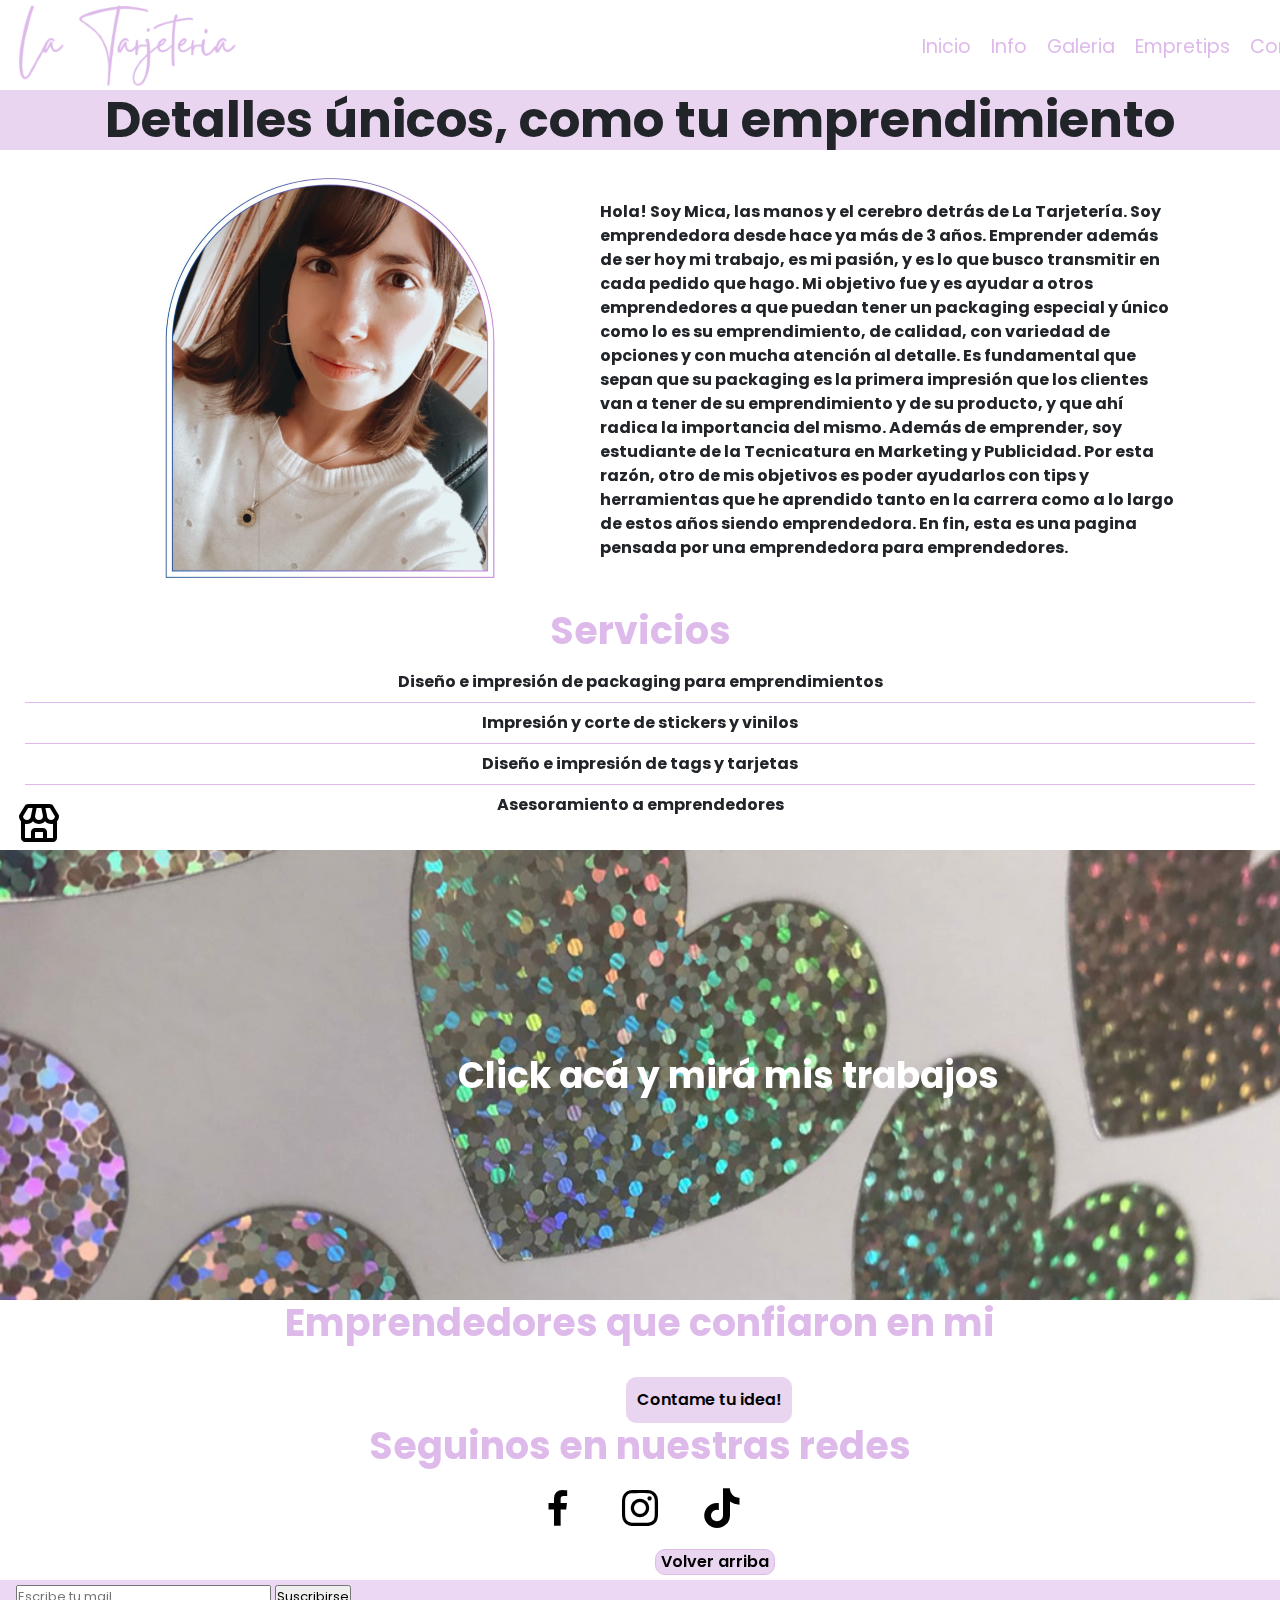
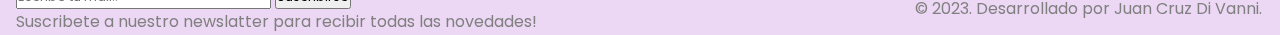
==== index.html @ 8b1ea91a "Aplicando bootstrap" ====
<!DOCTYPE html>
<html lang="es">
    <head>
        <meta charset="UTF-8">
        <meta name="viewport" content="width=device-width, initial-scale=1.0">
        <!-- Box icons -->
        <link href='https://unpkg.com/boxicons@2.1.4/css/boxicons.min.css' rel='stylesheet'>
        <!-- Bootstrap -->
        <link rel="stylesheet" href="./css/bootstrap.css">
        <!-- CSS -->
        <link rel="stylesheet" href="./css/style.css">
        <title>La Tarjeteria</title>
    </head>
    <body>
        <!-- Header -->
        <header>
            <nav class="navegacion">
            <div class="logo-container">
                <a href="./index.html#top"><img src="./img/logo.png" alt="Logo"></a>
            </div>
            <!-- Menu mobile -->
            <input type="checkbox" id="check-menu">
                <ul class="navegacion-nav">
                    <li class="nav-item">
                        <a href="./index.html">Inicio</a>
                    </li>
                    <li class="nav-item">
                        <a href="./info.html">Info</a>
                    </li>
                    <li class="nav-item">
                        <a href="./galeria.html">Galeria</a>
                    </li>
                    <li class="nav-item">
                        <a href="./empretips.html">Empretips</a>
                    </li>
                    <li class="nav-item">
                        <a href="./contacto.html">Contacto</a>
                    </li>
                </ul>
                <label for="check-menu">
                    <i class="bx bx-menu"></i>
                </label>
                </nav>
        </header>
        <!-- Fin Header -->

        <!-- Titulo principal, Slogan -->
        <h1 class="tituloprincipal">Detalles únicos, como tu emprendimiento</h1>
        <!-- Fin titulo principal, Slogan -->
    
        <!-- Presentacion -->
        <div class="presentacion">
                <img src="./img/presentacion.png" alt="Imagen de mi" title="Imagen de mi">
                <p>Hola! Soy Mica, las manos y el cerebro detrás de La Tarjetería. Soy emprendedora desde hace ya más de 3 años. Emprender además de ser hoy mi trabajo, es mi pasión, y es lo que busco transmitir en cada pedido que hago. Mi objetivo fue y es ayudar a otros emprendedores a que puedan tener un packaging especial y único como lo es su emprendimiento, de calidad, con variedad de opciones y con mucha atención al detalle. Es fundamental que sepan que su packaging es la primera impresión que los clientes van a tener de su emprendimiento y de su producto, y que ahí radica la importancia del mismo. Además de emprender, soy estudiante de la Tecnicatura en Marketing y Publicidad. Por esta razón, otro de mis objetivos es poder ayudarlos con tips y herramientas que he aprendido tanto en la carrera como a lo largo de estos años siendo emprendedora. En fin, esta es una pagina pensada por una emprendedora para emprendedores.
                </p>
        </div>
        <!-- Fin presentacion -->

        <!-- Servicios -->
        <section class="servicios">
            <h2>Servicios</h2>
            <ul class="list-group list-group-flush">
                <li class="list-group-item">Diseño e impresión de packaging para emprendimientos</li>
                <li class="list-group-item">Impresión y corte de stickers y vinilos</li>
                <li class="list-group-item">Diseño e impresión de tags y tarjetas</li>
                <li class="list-group-item">Asesoramiento a emprendedores</li>
              </ul>
        </section>
        <!-- Fin servicios -->

        <!-- Banner mis trabajos -->
        <section class="banner-container">
            <img class="banner" src="./img/banner.png" alt="Banner de corazones" title="Banner de corazones">
            <div>
            <a class="banner-text" href="./galeria.html">Click acá y mirá mis trabajos</a>
            </div>
            <div class="capa">
                <a href="./galeria.html"></a>
            </div>
        </section>
        <!-- Fin Banner mis trabajos --> 

        <!-- Emprendedores que confiaron en mi -->
        <section>
                <h2>Emprendedores que confiaron en mi</h2>
            <img src="" alt="">
            <img src="" alt="">
            <img src="" alt="">
            <img src="" alt="">
        </section>
        <!-- Fin Emprendedores que confiaron en mi -->

        <!-- Boton contame tu idea, link a contacto -->
        <div class="contame">
            <a href="./contacto.html#contacto">Contame tu idea!</a>
        </div>
        <!-- Fin Boton contame tu idea, link a contacto -->

        <!-- Seguinos en nuestras redes -->
        <div class="redes">
            <h2>Seguinos en nuestras redes</h2>
            <a href="https://www.facebook.com/latarjeteria.camp/" target="_blank"><i class='bx bxl-facebook'></i></a>
            <a href="https://www.instagram.com/latarjeteria.camp/?hl=es-la" target="_blank"><i class='bx bxl-instagram'></i></a>
            <a href="https://www.tiktok.com/@latarjeteria.camp" target="_blank"><i class='bx bxl-tiktok'></i></a>
        </div>
        <!-- Fin Seguinos en nuestras redes -->

        <!-- Boton tienda -->
        <div class="tienda">
            <a href="https://latarjeteria.empretienda.com.ar/" target="_blank"><i class='bx bx-store'></i></a>
        </div>
        <!-- Fin Boton tienda -->

       <div class="arriba">
       <a href="#top">Volver arriba</a>
       </div>

        
        <footer class="footer-container">
            <div class="suscribirse">
                <form action="" method="post">
                    <input type="email" id="suscribite" name="suscribete" placeholder="Escribe tu mail..">
                    <input type="submit" value="Suscribirse">
                    <label for="suscribete">Suscribete a nuestro newslatter para recibir todas las novedades!</label>
                </form>
            </div>
            <p class="desarrollado">
            © 2023. Desarrollado por Juan Cruz Di Vanni.
            </p>
        </footer>
    
      <!-- Bootstrap js -->  
      <script src="./js/bootstrap.js"></script>
        
    </body>
</html>
---- css/style.css ----
@import url('https://fonts.googleapis.com/css2?family=Poppins:wght@300;400&display=swap');

/* Reset */
*{
    margin: 0; 
    padding: 0;
    box-sizing: border-box;
    text-decoration: none;    
}

/* Root */
:root {
    font-size: 1rem;
}
/* Fin Root */

body{
    font-family: 'Poppins', sans-serif;    
}

h1{
    background-color: #ead5f1;
    text-align: center;
    font-size: 3.125rem;
    font-weight: bold;
    width: 100%;
    }

/* Pseudoelementos */

::selection{
    background-color:#ead5f1;
}

/* Fin Pseudoelementos */

/* Pie de pagina */

.footer-container{
    background-color: #debaeb90;
    color: grey;
    display: flex;
    width: 100%;
    height: 55px;
    align-items: center;   
    font-size: 1rem;
    justify-content: space-between;   
}

.footer-container .suscribirse{
    width: 55%;
    display: flex;
    margin-left: 16px;
    position: relative;
    top: 2px; 
}

.footer-container .suscribirse input{
    font-size: small;
    position: relative;
    bottom: 1px;
}

.footer-container .desarrollado{
    font-size: 1rem;
    width: 30%;
    display: flex;
    justify-content:space-around;
    position: relative;
    top: 10px;
}

.footer-container input:focus{
    background-color: whitesmoke;
}

/* Fin Pie de pagina */

a{
    text-decoration: none;
}

h2{
    color: #debaeb;
    font-size: 2.375rem;
    font-weight: bold;
    text-align: center;
}
/* Barra de navegacion */
nav.navegacion{
    width: 100%;
    height: 90px;
    position: sticky;
    top: 0;
    z-index: 10;
    background-color: white;
    display: flex;
    align-items: center;
    justify-content: space-between;
    padding: 0 1rem;
}

.logo-container{
    height: 90px;
    width: 12%;
    display: flex;
    align-items: center;
    justify-content: start;
}
.navegacion-nav{
    display: flex;
    width: 30%;
    list-style: none;
    align-items: center;
    justify-content:space-around;
}

.navegacion-nav .nav-item{
    padding: 10px;
}

.nav-item{
    position: relative;
    font-size: 1.2rem;
    top: 10px;
    right: 10px;    
}

.nav-item:hover{
    border-bottom: 1px solid #debaeb;
}

.nav-item a{
    color: #debaeb;
}

/* Menu mobile */

#check-menu, .navegacion label{
    display: none;    
} 

.navegacion label i{
    font-size: 1.8rem;
    color: #debaeb;
}


/* Fin Barra de navegacion */

/* Presentacion */

.presentacion{
    height: 400px;
    width: 80%;
    display: flex;
    align-items:center;
    gap: 50px;
    
}

.presentacion img{
    position: relative;
    top: 20px;
    left: 130px; 
}

.presentacion p{
    position: relative;
    top: 30px;
    left: 150px;
    font-size: 1rem;
    font-weight: bold;
}

/* Fin presentacion */

/* Banner mis trabajos */
.banner-container{
    position: relative;
    width: 100%;
    height: 50vh;
    top: 0;
}

.banner-container .banner{
    width: 100%;
    height: 100%;   
    position: absolute;
    object-fit: cover; 
}

.banner-container .capa a{
    height: 100%;
    width: 100%;
    background-color: rgba(0, 0, 0, 0.095);
    position: absolute;
    top: 0;
    mix-blend-mode: overlay;
}

.banner-container .banner-text{
    color: white;
    font-size: 2.25rem;
    font-weight: bold;
    position: absolute;
    top: 42%;
    left: 35%;
    border-radius: 5px;
    padding: 10px;    
}

.banner-container:hover{
    opacity: .90;
}

/* Fin Banner mis trabajos */

/* Boton arriba */

.arriba{
    border: solid 1px #debaeb;
    width:fit-content;
    border-radius: 10px;
    margin-bottom: 5px;
    padding-left: 5px;
    padding-right: 5px; 
    position: relative;
    left: 895px;
    background-color: #ead5f1;
}

.arriba a{
    font-weight: 600;
    color:black;
}

.arriba a:hover{
    color: white;  
}

.arriba:hover{
    background-color:#debaeb;
}

/* Fin Boton arriba */

/* Seguinos en nuestras redes */

.redes{
    text-align: center;
    
}

.redes a{
    color: black;
    font-size: 3rem;
    padding: 0 15px;
    text-align: center;
}

/* Fin seguinos en nuestras redes */

.contame{
    border: #ead5f1 1px solid;
    display: inline-block;
    position: relative;
    left: 877px;
    padding: 10px;
    background-color: #ead5f1;
    border-radius: 10px;       
}

.contame a{
    font-weight: 600;
    color: black;
}

.contame a:hover{
    color: white;  
}

.contame:hover{
    background-color:#debaeb;
}


/* Boton tienda */

.tienda{
    position: fixed;
    bottom: 35px;
    left: 15px;
   
}

.tienda a{
    color: black;
    font-size: 3rem;
}

/* Fin Boton tienda */

/* Servicios */

.servicios{
    text-align: center;
    margin: 25px;
    margin-top: 50px;
}

.servicios li{
    border-color: #debaeb;
    font-weight: bold;
}

/* Fin servicios */

.contactame{
    width: 60%;
    margin: 30px 0px 30px 0px;
    position: relative;
    left: 20%;

}

/* Formulario contacto y mapa */

.contacto{
    background-color: rgba(234, 213, 241, 0.509);
    width: 1200px;
    height: 600px;
    padding: 1.5em;
    margin: 15px auto 15px auto;
}

.contacto form input,
.contacto form textarea {
    width: 100%;
    padding: 0.7em;
    background-color: white;
    margin: 5px 0 5px 0;
}
    
.contacto form .boton {
    width: 20%;
    background-color: rgba(222, 186, 235, 0.388);
    text-transform: uppercase;
    font-weight: 800;
}

.contacto form .boton:hover,
.contacto form .boton:focus {
    background-color: rgba(222, 186, 235, 0.665);
    color: white;   
}

.contacto form input:focus,
.contacto form textarea:focus{
    background-color: whitesmoke;
}

.contacto form label {
    font-weight: 600;
}

.contacto form textarea{
    resize: none;
}

.botones {
    position: relative;
    left: 30%;
    top: 30px;
}

.mapa iframe{
    position: relative;
    left: 500px;
    margin-top: 50px;
    margin-bottom: 40px;
    top: 30px;

}

/* Fin Formulario contacto y mapa */

/* Página Empretips */

.tips-container {
    width: 100%;
    display: grid;
    row-gap: 10px;
    margin-top: 10px;
    justify-content: center;
    grid-template-rows: repeat(3,400px);
    grid-template-columns: 1000px 900px;
    grid-template-areas:
    "tip1 imgtip1"
    "tip2 imgtip2"
    "tip3 imgtip3";
}

.tip1, .tip2, .tip3, .imgtip1, .imgtip2, .imgtip3 {
    border: 1px solid;
} 

.tip1{
    grid-area: tip1;
    text-align: center;
    font-size: 1rem;
    display: flex;
    flex-direction: column;
    justify-content: center;
    gap: 30px;
    margin: 10px;
    font-weight: bold;

}

.tip2{
    grid-area: tip2;
    text-align: center;
    font-size: 1rem;
}

.tip3{
    grid-area: tip3;
    text-align: center;
    font-size: 1rem;
}

.imgtip1{
    grid-area: imgtip1;
    display: flex;
    align-items: center;
    justify-content: center;
    position: relative;
    top: 10px;

}

.imgtip2{
    grid-area: imgtip2;
}

.imgtip3{
    grid-area: imgtip3;
}

/* Fin Página Empretips */

/* Página info */

.info-container {
    width: 100%;
    display: grid;
    grid-template-rows: 300px 400px 300px 400px 300px 400px;
    justify-content: center;
    row-gap: 5px;
    font-size: 1rem;
}

.info1, .info2, .info3, .imginfo1, .imginfo2, .imginfo3 {
    border: 1px solid;
}

.info1, .info2, .info3 {
    text-align: center;
    margin: 10px 15px 10px 15px;
}


/* Fin Página info */

/* Página Galeria */

.galeria-container {
    width: 100%;
    display: grid;
    grid-template-rows: repeat(4,500px);
    row-gap: 10px;
    margin-top: 10px;
    
}

.galeria1, .galeria2, .galeria3, .galeria4 {
    border: 1px solid;
}

.galeria1 img{
    margin-left: 5px;
    position: relative;
    left: 15px;
    top: 15px;
}

/* Fin Página Galeria */

@media (max-width:1500px){
    .arriba{
        left: 655px;
    }

    .contame{
        left: 626px;

    }

    .tips-container{
        grid-template-rows: repeat(3,400px);
        grid-template-columns: 750px 650px;
    
    }

    .mapa{
        position: relative;
        left: -230px;
    }

  

}




@media (max-width:768px){
    .navegacion label{
        display: block;
    }

    .navegacion-nav{
        display: none;
    }

    .navegacion #check-menu:checked ~ .navegacion-nav{
        background-color: rgba(255, 255, 255, 0.95);
        width: 30%;
        height: 30vh;
        position: absolute;
        right: 0;
        top: 60px;
        display: flex;
        flex-direction: column;
        justify-content:center;
        align-items: end;
    }

    .arriba{
        left:330px;
    }

    .contame{
        left: 308px;
    }

    .tips-container{
        grid-template-rows: repeat(6,400px);
        grid-template-columns: 750px;
        grid-template-areas:
        "tip1"
        "imgtip1"
        "tip2" 
        "imgtip2"
        "tip3" 
        "imgtip3";
    }

    .footer-container .suscribirse{
        display: none;
    }

    .footer-container .desarrollado{
        width: 100%;
        display: flex;
        align-items: center;
    }   
}

@media (max-width:570px){
    .arriba{
        left: 140px;
    }

    .contame{
        left: 115px;
    }
    .tips-container{
        grid-template-rows: repeat(6,400px);
        grid-template-columns: 380px;
        grid-template-areas:
        "tip1"
        "imgtip1"
        "tip2" 
        "imgtip2"
        "tip3" 
        "imgtip3";
    }
    
    .footer-container .suscribirse{
        display: none;
    }

    .footer-container .desarrollado{
        width: 100%;
        display: flex;
        align-items: center;
    }   

}
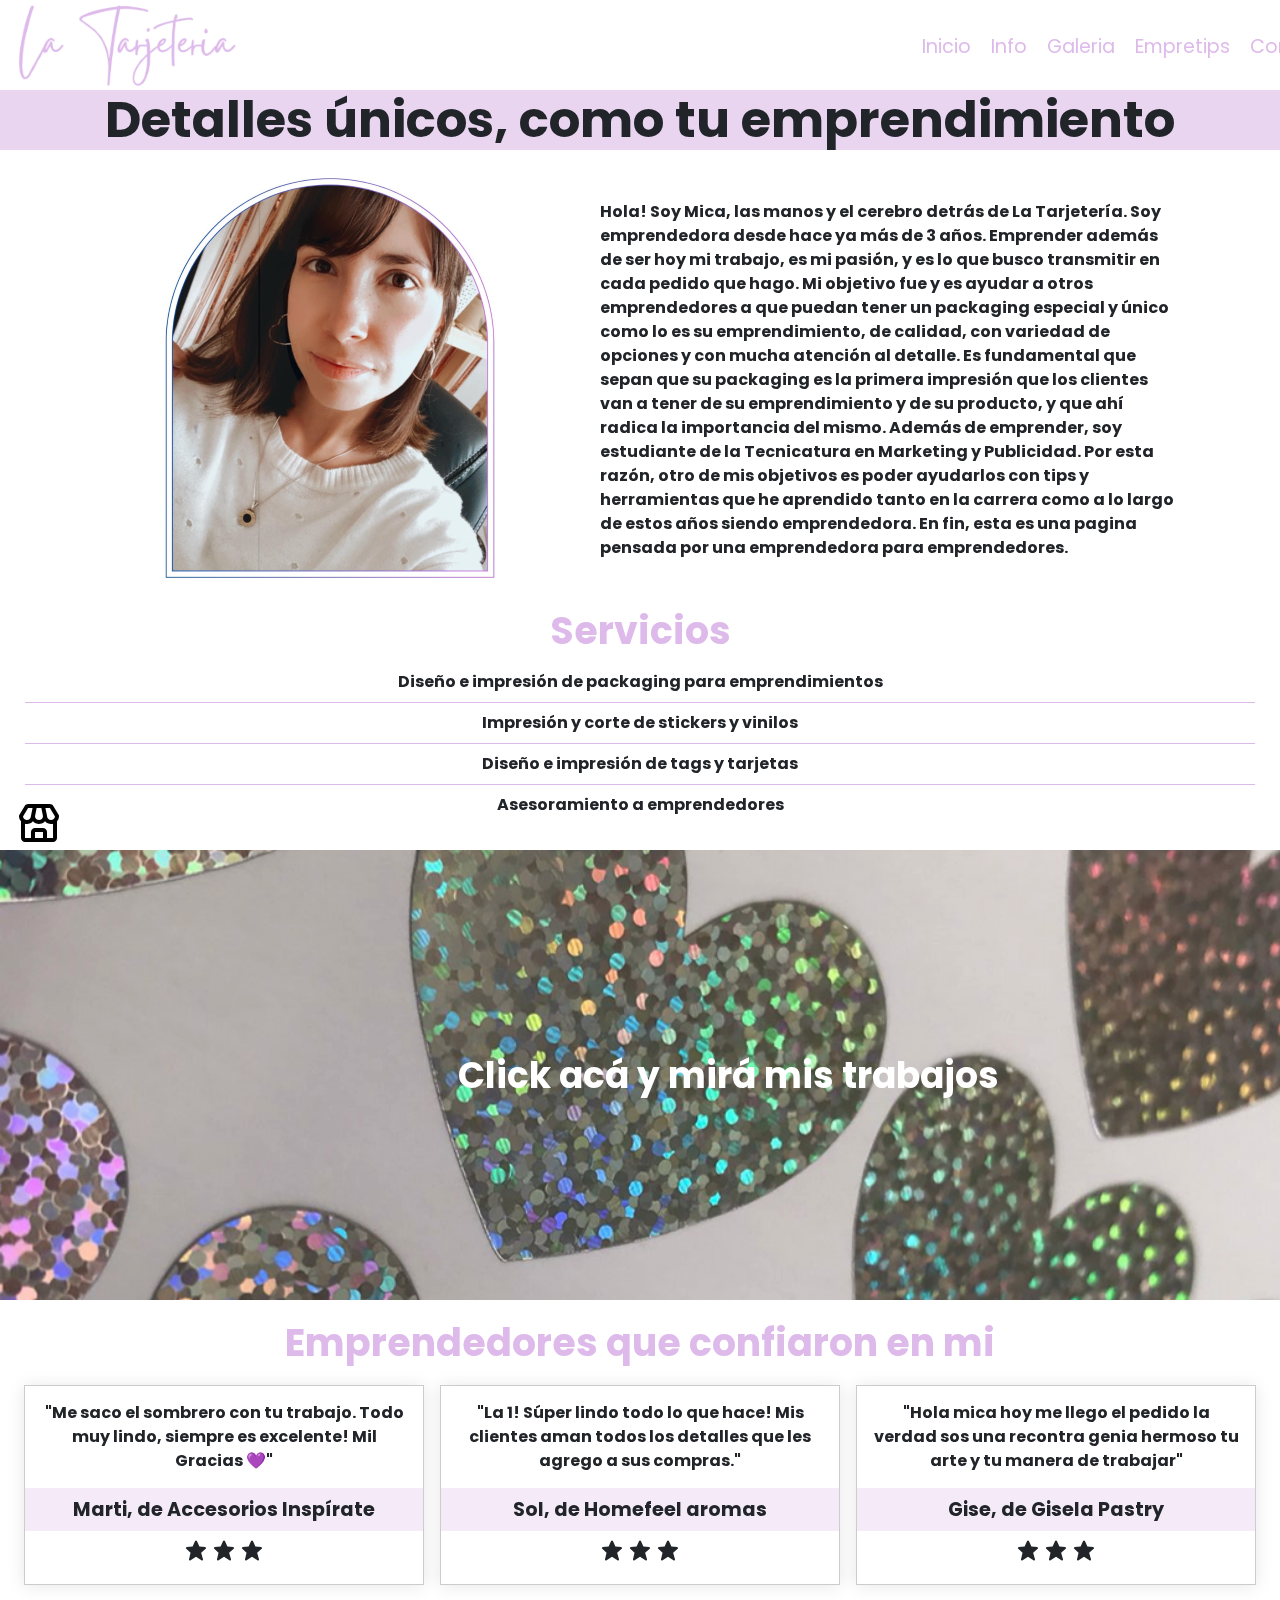
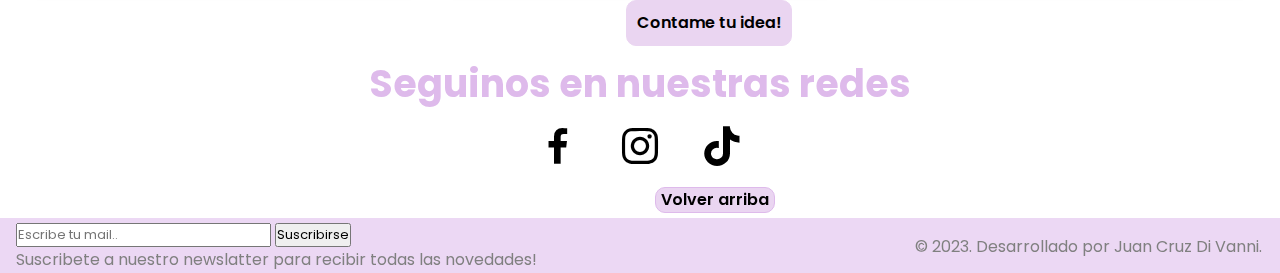
==== commit 0ba12668: "Sección comentarios terminada" ====
--- a/index.html
+++ b/index.html
@@ -13,7 +13,7 @@
     </head>
     <body>
         <!-- Header -->
-        <header>
+        <header class="header">
             <nav class="navegacion">
             <div class="logo-container">
                 <a href="./index.html#top"><img src="./img/logo.png" alt="Logo"></a>
@@ -80,20 +80,59 @@
         </section>
         <!-- Fin Banner mis trabajos --> 
 
-        <!-- Emprendedores que confiaron en mi -->
-        <section>
-                <h2>Emprendedores que confiaron en mi</h2>
-            <img src="" alt="">
-            <img src="" alt="">
-            <img src="" alt="">
-            <img src="" alt="">
+        <!-- Emprendedores que confiaron en mi --> 
+        <section class="opiniones">
+            <h2>Emprendedores que confiaron en mi</h2>
+            <div class="contenedor-opiniones">
+                <div class="caja-opinion">
+                    <div class="comentario">
+                        "Me saco el sombrero con tu trabajo. Todo muy lindo, siempre es excelente! Mil Gracias 💜"
+                    </div>
+                    <div class="usuario">
+                        <h3>Marti, de Accesorios Inspírate</h3>
+                    </div>
+                    <div class="puntuacion">
+                        <i class='bx bxs-star'></i>
+                        <i class='bx bxs-star'></i>
+                        <i class='bx bxs-star'></i>
+                    </div>
+                </div>
+                <div class="caja-opinion">
+                    <div class="comentario">
+                        "La 1! Súper lindo todo lo que hace! Mis clientes aman todos los detalles que les agrego a sus compras."
+                    </div>
+                    <div class="usuario">
+                        <h3>Sol, de Homefeel aromas</h3>
+                    </div>
+                    <div class="puntuacion">
+                        <i class='bx bxs-star'></i>
+                        <i class='bx bxs-star'></i>
+                        <i class='bx bxs-star'></i>
+                    </div>
+                </div>
+                <div class="caja-opinion">
+                    <div class="comentario">
+                        "Hola mica hoy me llego el  pedido la verdad sos una recontra genia hermoso tu arte y tu manera de trabajar"
+                    </div>
+                    <div class="usuario">
+                        <h3>Gise, de Gisela Pastry</h3>
+                    </div>
+                    <div class="puntuacion">
+                        <i class='bx bxs-star'></i>
+                        <i class='bx bxs-star'></i>
+                        <i class='bx bxs-star'></i>
+                    </div>
+                </div>
+            </div>
+
+
         </section>
         <!-- Fin Emprendedores que confiaron en mi -->
 
         <!-- Boton contame tu idea, link a contacto -->
-        <div class="contame">
-            <a href="./contacto.html#contacto">Contame tu idea!</a>
-        </div>
+        <button class="contame">
+                <a href="./contacto.html#contacto">Contame tu idea!</a>
+        </button>
         <!-- Fin Boton contame tu idea, link a contacto -->
 
         <!-- Seguinos en nuestras redes -->
--- a/css/style.css
+++ b/css/style.css
@@ -87,6 +87,13 @@
     text-align: center;
 }
 /* Barra de navegacion */
+
+.header{
+    position: sticky;
+    z-index: 10;
+    top: 0;
+}
+
 nav.navegacion{
     width: 100%;
     height: 90px;
@@ -134,6 +141,7 @@
     color: #debaeb;
 }
 
+
 /* Menu mobile */
 
 #check-menu, .navegacion label{
@@ -261,6 +269,7 @@
 
 /* Fin seguinos en nuestras redes */
 
+
 .contame{
     border: #ead5f1 1px solid;
     display: inline-block;
@@ -268,7 +277,10 @@
     left: 877px;
     padding: 10px;
     background-color: #ead5f1;
-    border-radius: 10px;       
+    border-radius: 10px;
+    margin-top: 15px;
+    margin-bottom: 15px;
+    display: block;
 }
 
 .contame a{
@@ -316,6 +328,51 @@
 
 /* Fin servicios */
 
+/* Sección comentarios de Emprendedores */
+
+.opiniones h2{
+    margin: 20px;
+}
+
+.opiniones .contenedor-opiniones{
+    display: flex;
+    align-items: center;
+    justify-content: center;
+    flex-wrap: wrap;
+    gap: 16px;
+}
+
+.caja-opinion{
+    border: 1px solid rgba(0, 0, 0, 0.2);
+    width: 400px;
+    height: 200px;
+    text-align: center;
+    position: relative;
+    box-shadow: 0 .8px 16px rgba(0, 0, 0, 0.1);
+}
+
+.caja-opinion .comentario{
+    font-size: 1.0rem;
+    font-weight: bold;
+    padding: 10px;
+    margin: 5px;
+}
+
+.caja-opinion .usuario h3{
+    font-size: 1.2rem;
+    font-weight: bold;
+    padding: 10px;
+    background-color: #ead5f180;
+}
+
+.caja-opinion .puntuacion i{
+    font-size: 1.5rem;
+}
+
+
+/* Fin Sección comentarios de Emprendedores */
+
+
 .contactame{
     width: 60%;
     margin: 30px 0px 30px 0px;
@@ -325,6 +382,12 @@
 }
 
 /* Formulario contacto y mapa */
+
+.contactame{
+    font-size: 1.2rem;
+    font-weight: bold;
+    text-align: center;
+}
 
 .contacto{
     background-color: rgba(234, 213, 241, 0.509);
@@ -376,7 +439,7 @@
 
 .mapa iframe{
     position: relative;
-    left: 500px;
+    left: 355px;
     margin-top: 50px;
     margin-bottom: 40px;
     top: 30px;
@@ -401,9 +464,6 @@
     "tip3 imgtip3";
 }
 
-.tip1, .tip2, .tip3, .imgtip1, .imgtip2, .imgtip3 {
-    border: 1px solid;
-} 
 
 .tip1{
     grid-area: tip1;
@@ -422,13 +482,25 @@
     grid-area: tip2;
     text-align: center;
     font-size: 1rem;
+    display: flex;
+    flex-direction: column;
+    justify-content: center;
+    gap: 30px;
+    margin: 10px;
+    font-weight: bold;
 }
 
 .tip3{
     grid-area: tip3;
     text-align: center;
     font-size: 1rem;
-}
+    display: flex;
+    flex-direction: column;
+    justify-content: center;
+    gap: 30px;
+    margin: 10px;
+    font-weight: bold;
+} 
 
 .imgtip1{
     grid-area: imgtip1;
@@ -442,10 +514,30 @@
 
 .imgtip2{
     grid-area: imgtip2;
+    display: flex;
+    align-items: center;
+    justify-content: center;
+    position: relative;
+    top: 5px;
+    
+}
+
+.imgtip2 p{
+    position: absolute;
+    font-size: 2.5rem;
+    font-weight: bold;
+    text-align: center;
+    width: 50%;
+    
 }
 
 .imgtip3{
     grid-area: imgtip3;
+    display: flex;
+    align-items: center;
+    justify-content: center;
+    position: relative;
+    top: 1px;
 }
 
 /* Fin Página Empretips */
@@ -459,17 +551,57 @@
     justify-content: center;
     row-gap: 5px;
     font-size: 1rem;
-}
-
-.info1, .info2, .info3, .imginfo1, .imginfo2, .imginfo3 {
-    border: 1px solid;
-}
-
-.info1, .info2, .info3 {
+    grid-template-areas: 
+    "info1"
+    "imginfo1"
+    "info2"
+    "imginfo2"
+    "info3"
+    "imginfo3";
+}
+
+
+.info1, .info2, .info3{
     text-align: center;
     margin: 10px 15px 10px 15px;
-}
-
+    font-weight: bold;
+    font-size: 1.5rem;
+    display: flex;
+    flex-direction: column;
+    justify-content: center;
+    gap: 25px;
+}
+
+.imginfo1, .imginfo2, .imginfo3{
+    display: flex;
+    justify-content: center;
+    gap: 120px;
+}
+
+.info1{
+    grid-area: info1;
+}
+
+.info2{
+    grid-area: info2;
+}
+
+.info3{
+    grid-area: info3;
+}
+
+.imginfo1{
+    grid-area: imginfo1;
+}
+
+.imginfo2{
+    grid-area: imginfo2;
+}
+
+.imginfo3{
+    grid-area: imginfo3;
+    margin-bottom: 15px;
+}
 
 /* Fin Página info */
 
@@ -481,12 +613,9 @@
     grid-template-rows: repeat(4,500px);
     row-gap: 10px;
     margin-top: 10px;
-    
-}
-
-.galeria1, .galeria2, .galeria3, .galeria4 {
-    border: 1px solid;
-}
+    flex-wrap: wrap;  
+}
+
 
 .galeria1 img{
     margin-left: 5px;
@@ -495,7 +624,30 @@
     top: 15px;
 }
 
+.galeria2 img{
+    margin-left: 5px;
+    position: relative;
+    left: 350px;
+    top: 15px;
+}
+
+.galeria3 img{
+    margin-left: 5px;
+    position: relative;
+    left: 15px;
+    top: 15px;
+}
+
+.galeria4 img{
+    margin-left: 5px;
+    position: relative;
+    left: 280px;
+    top: 15px;
+}
+
 /* Fin Página Galeria */
+
+/* Media queries Notebook */
 
 @media (max-width:1500px){
     .arriba{
@@ -504,7 +656,7 @@
 
     .contame{
         left: 626px;
-
+ 
     }
 
     .tips-container{
@@ -518,12 +670,24 @@
         left: -230px;
     }
 
+
+    .galeria1, .galeria2, .galeria3, .galeria4{
+        overflow-x: scroll;
+        display: flex;
+        align-items: center;        
+        margin-left: 10px;
+    }
+
+    .galeria2 img,
+    .galeria4 img {
+        left: 50px;
+    }
+
   
-
-}
-
-
-
+}
+
+
+/* Media queries Tablet */
 
 @media (max-width:768px){
     .navegacion label{
@@ -567,6 +731,22 @@
         "imgtip3";
     }
 
+    .imgtip1, .imgtip2, .imgtip3{
+        margin-bottom: 50px;
+    }
+    
+
+    .imgtip2 img{
+        position: relative;
+        top: -25px;
+    }
+
+
+    .tip3{
+        position: relative;
+        top: -15px;
+    }
+
     .footer-container .suscribirse{
         display: none;
     }
@@ -575,19 +755,57 @@
         width: 100%;
         display: flex;
         align-items: center;
-    }   
-}
+    }
+    
+    .info1, .info2, .info3{
+        font-size: 1rem;
+    }
+    
+    .banner-container{
+        display: none;
+    }
+
+    .presentacion{
+        display: flex;
+        flex-direction: column;
+        height: auto;
+        text-align: center;
+        position: relative;
+        right: 55px;
+
+    }
+
+    .presentacion p{
+        font-size: 0.8rem;
+    }
+
+    .galeria1, .galeria2, .galeria3, .galeria4{
+        display: grid;
+        grid-template-columns: repeat(3,250px);
+    }
+
+    .contacto{
+        width: 100%;
+    }
+
+    .mapa iframe{
+        width: 100%;
+        position: relative;
+        left: 230px;
+    }
+
+
+}
+
+/* Media queries Smartphones */
 
 @media (max-width:570px){
-    .arriba{
-        left: 140px;
-    }
 
     .contame{
-        left: 115px;
+        left: 170px;
     }
     .tips-container{
-        grid-template-rows: repeat(6,400px);
+        grid-template-rows: repeat(6,485px);
         grid-template-columns: 380px;
         grid-template-areas:
         "tip1"
@@ -597,6 +815,62 @@
         "tip3" 
         "imgtip3";
     }
+
+    .tip1, .tip2, .tip3{
+        font-size: 0.9rem;
+        margin: 20px 0 20px 0;
+    }
+
+    .tip1{
+        position: relative;
+        top: 35px;
+    }
+
+    .tip3{
+        position: relative;
+        top: -180px;
+    }
+
+    .imgtip1, .imgtip2, .imgtip3{
+        width: 100%;
+        padding: 30px 0 40px 0;
+    }
+
+    .imgtip1{
+        margin-top: 90px;
+        position: relative;
+        top: 15px;
+    }
+
+    .imgtip2{
+        margin-bottom:350px;
+        width: 550px;
+        position: relative;
+        right: 70px;
+    }
+
+    .imgtip2 img{
+        position: relative;
+        top: 10px;
+        height: 310px;
+        width: 100%;
+        padding-top: 50px;
+    }
+
+
+    .imgtip2 p{
+        font-size:2rem;
+        top: 5px;
+    }
+
+    
+
+    .imgtip3 img{
+        position: relative;
+        left: 16px;
+        top: -50px;
+    }
+
     
     .footer-container .suscribirse{
         display: none;
@@ -606,6 +880,89 @@
         width: 100%;
         display: flex;
         align-items: center;
-    }   
-
-}
+    }
+    
+    .info-container{
+        display: grid;
+        grid-template-columns: 400px; 
+        grid-template-rows: 300px 340px 300px 340px 300px 340px;
+    }
+
+    .imginfo1, .imginfo2, .imginfo3{
+        gap: 1px;
+
+    }
+
+    .info1, .info2, .info3{
+        font-size: 0.9rem;
+    }
+
+    .banner-container{
+        display: none;
+    }
+
+    .presentacion{
+        position: relative;
+        right: 125px;
+        display: flex;
+        justify-items: center;
+        width: 90%;  
+    }
+
+    .presentacion img{
+        width: 100%;
+        position: relative;
+        left: 145px;
+    }
+
+    h1{
+        font-size: 2.7rem;
+    }
+
+    .galeria1, .galeria2, .galeria3, .galeria4{
+        display: inline-flex;
+        flex-direction: column;
+        width: 100%;              
+    }
+
+    .galeria1 img,
+    .galeria2 img,
+    .galeria3 img,
+    .galeria4 img{
+        position: relative;
+        left: -10px;
+        margin: 1px;
+    }
+
+    .galeria1 h2,
+    .galeria2 h2,
+    .galeria3 h2,
+    .galeria4 h2{
+        text-align: center;
+        position: relative;
+        left: -15px;
+    }
+
+    .contactame{
+        font-size: 1rem;
+    }
+
+    .botones{
+        font-size: 0.65rem;
+
+    }
+
+    .arriba{
+        left: 195px;
+    }
+}
+
+@media (max-width:400px){
+    .arriba{
+        left: 140px;
+    }
+
+    .contame{
+        left: 115px;
+    }
+}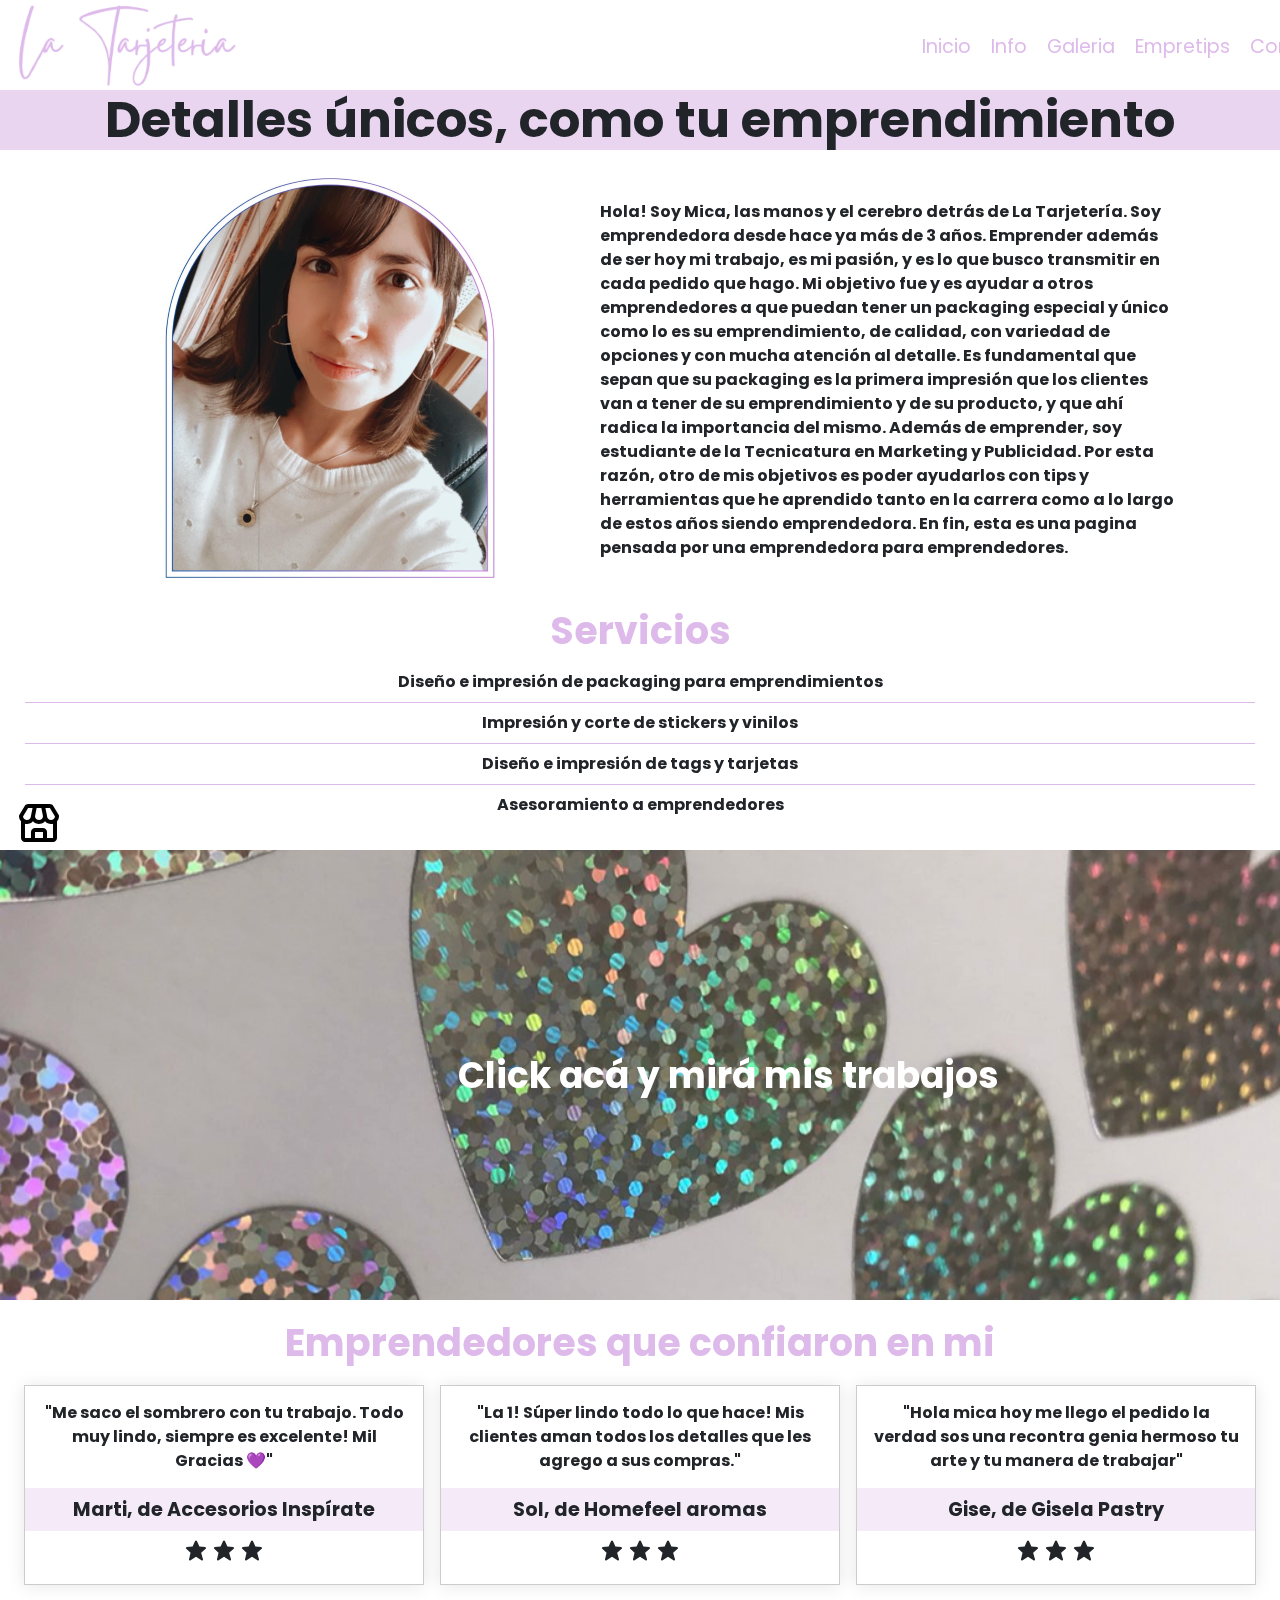
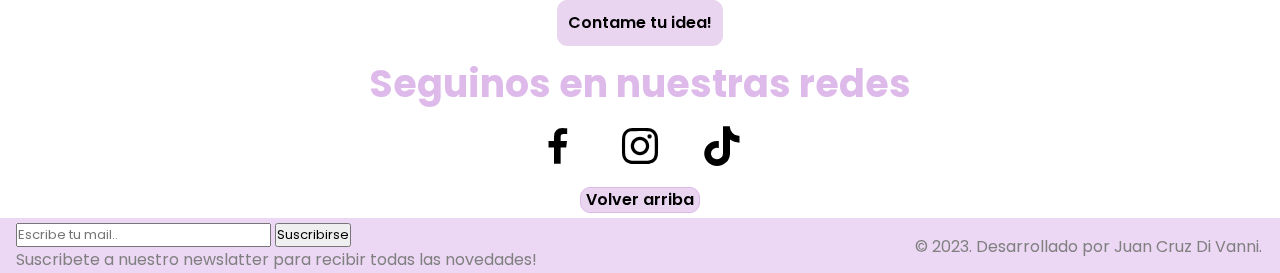
==== commit b318ae18: "Solucionado centrado de botones" ====
--- a/index.html
+++ b/index.html
@@ -130,9 +130,11 @@
         <!-- Fin Emprendedores que confiaron en mi -->
 
         <!-- Boton contame tu idea, link a contacto -->
+        <div class="text-center">
         <button class="contame">
                 <a href="./contacto.html#contacto">Contame tu idea!</a>
         </button>
+        </div>
         <!-- Fin Boton contame tu idea, link a contacto -->
 
         <!-- Seguinos en nuestras redes -->
@@ -149,11 +151,12 @@
             <a href="https://latarjeteria.empretienda.com.ar/" target="_blank"><i class='bx bx-store'></i></a>
         </div>
         <!-- Fin Boton tienda -->
-
-       <div class="arriba">
-       <a href="#top">Volver arriba</a>
-       </div>
-
+        
+        <div class="text-center">
+            <button class="arriba">
+            <a href="#top">Volver arriba</a>
+            </button>
+        </div>
         
         <footer class="footer-container">
             <div class="suscribirse">
--- a/css/style.css
+++ b/css/style.css
@@ -233,8 +233,6 @@
     margin-bottom: 5px;
     padding-left: 5px;
     padding-right: 5px; 
-    position: relative;
-    left: 895px;
     background-color: #ead5f1;
 }
 
@@ -273,14 +271,11 @@
 .contame{
     border: #ead5f1 1px solid;
     display: inline-block;
-    position: relative;
-    left: 877px;
     padding: 10px;
     background-color: #ead5f1;
     border-radius: 10px;
     margin-top: 15px;
     margin-bottom: 15px;
-    display: block;
 }
 
 .contame a{
@@ -650,14 +645,6 @@
 /* Media queries Notebook */
 
 @media (max-width:1500px){
-    .arriba{
-        left: 655px;
-    }
-
-    .contame{
-        left: 626px;
- 
-    }
 
     .tips-container{
         grid-template-rows: repeat(3,400px);
@@ -711,14 +698,6 @@
         align-items: end;
     }
 
-    .arriba{
-        left:330px;
-    }
-
-    .contame{
-        left: 308px;
-    }
-
     .tips-container{
         grid-template-rows: repeat(6,400px);
         grid-template-columns: 750px;
@@ -801,9 +780,7 @@
 
 @media (max-width:570px){
 
-    .contame{
-        left: 170px;
-    }
+
     .tips-container{
         grid-template-rows: repeat(6,485px);
         grid-template-columns: 380px;
@@ -952,17 +929,4 @@
 
     }
 
-    .arriba{
-        left: 195px;
-    }
-}
-
-@media (max-width:400px){
-    .arriba{
-        left: 140px;
-    }
-
-    .contame{
-        left: 115px;
-    }
-}+}
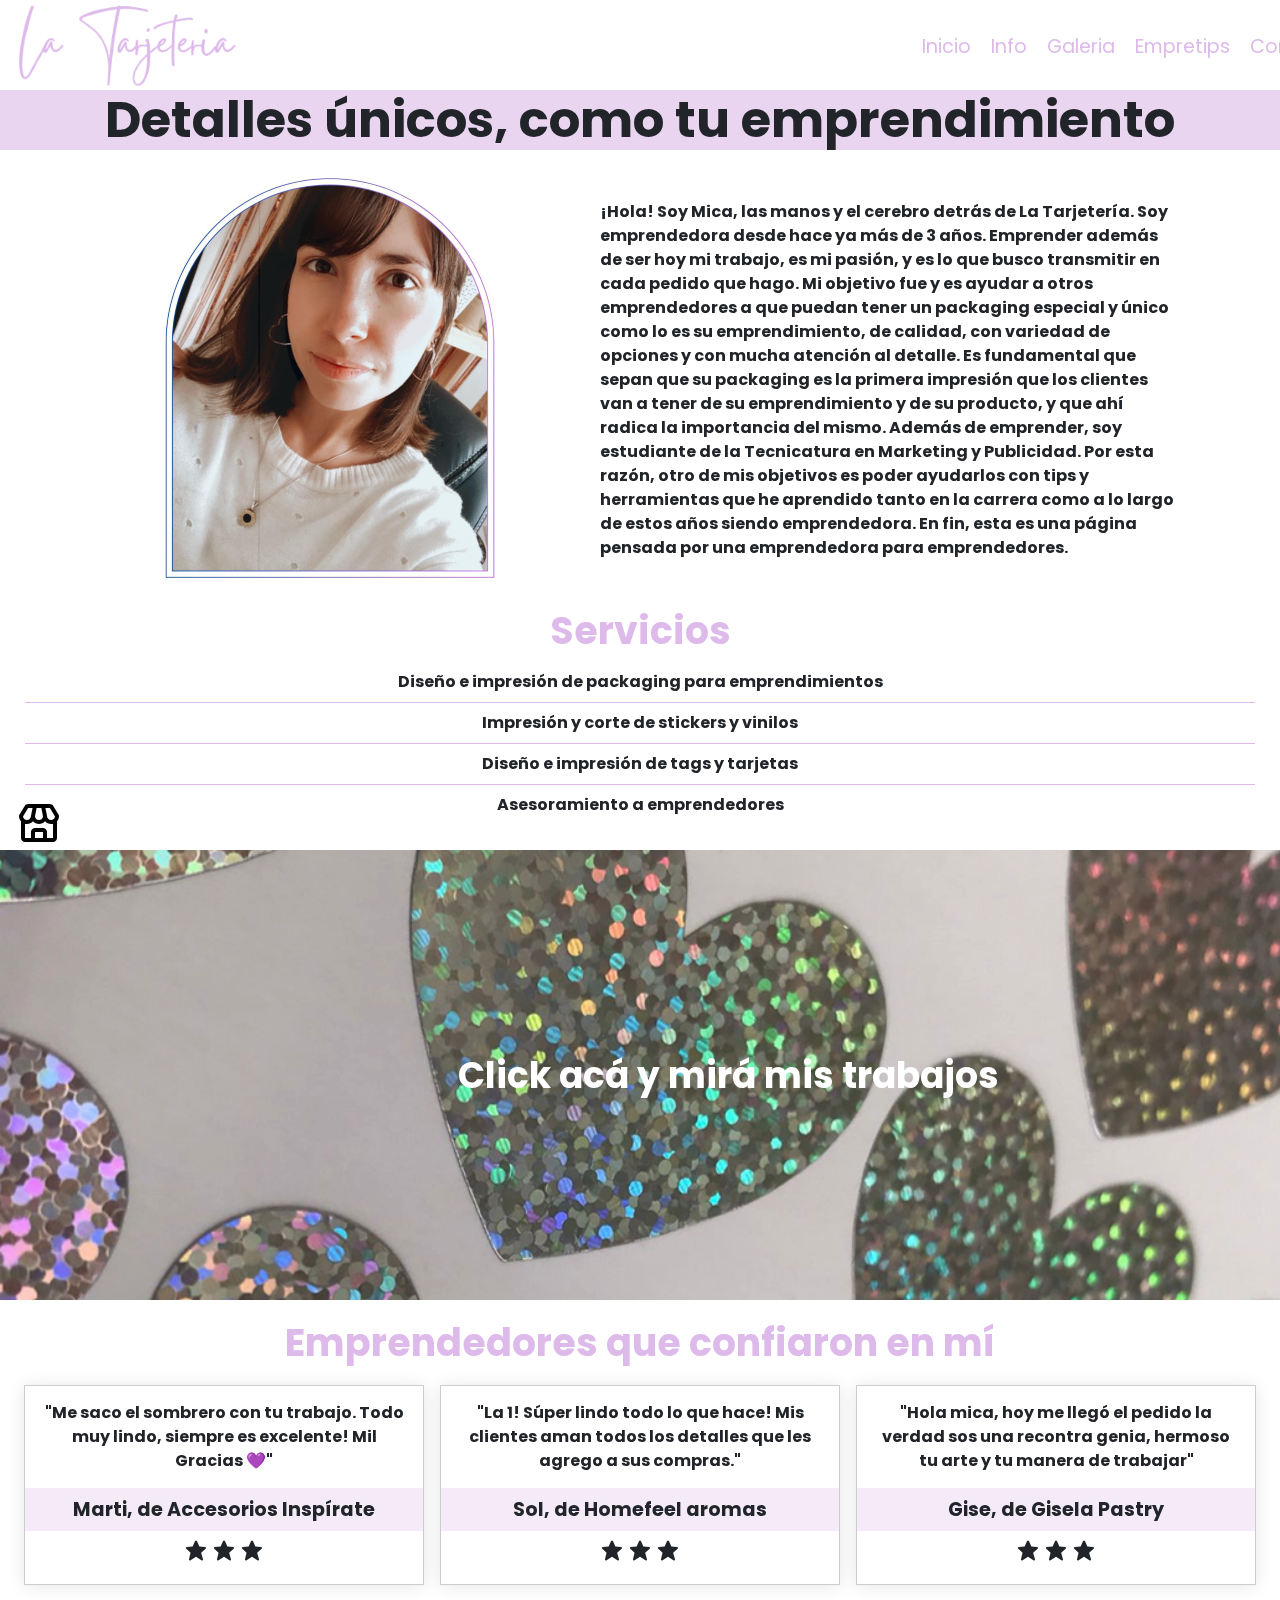
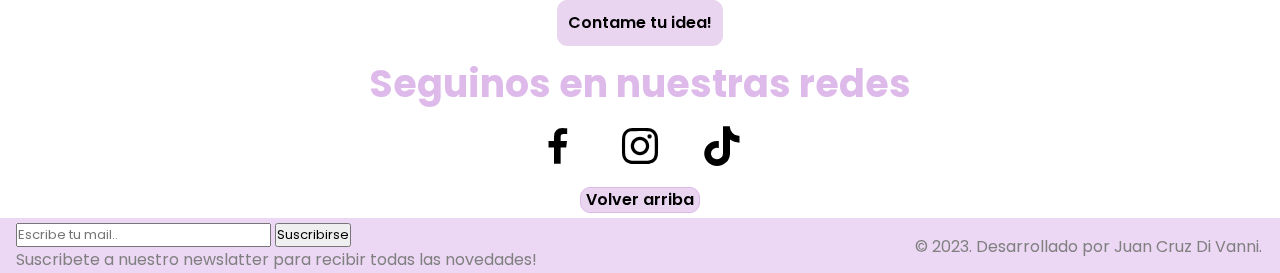
==== commit bc32748f: "Aplicando Seo" ====
--- a/index.html
+++ b/index.html
@@ -3,13 +3,21 @@
     <head>
         <meta charset="UTF-8">
         <meta name="viewport" content="width=device-width, initial-scale=1.0">
+        <meta name="keywords" content="packaging, servicios, detalles, tarjeteria, impresión, stickers, tarjetas, vinilos, tags, tips, información, emprendimiento, diseño, asesoramiento, personalizado">
+        <meta name="description" content="Te ayudo a tener un packaging personalizado, único y especial, como tu emprendimiento.">
+        <link rel="shortcut icon" href="./img/logo2.svg" type="image/xml-svg">
         <!-- Box icons -->
         <link href='https://unpkg.com/boxicons@2.1.4/css/boxicons.min.css' rel='stylesheet'>
+        <!-- Animate Css -->
+        <link
+        rel="stylesheet"
+        href="https://cdnjs.cloudflare.com/ajax/libs/animate.css/4.1.1/animate.min.css"
+        />
         <!-- Bootstrap -->
         <link rel="stylesheet" href="./css/bootstrap.css">
         <!-- CSS -->
         <link rel="stylesheet" href="./css/style.css">
-        <title>La Tarjeteria</title>
+        <title>Inicio - La Tarjeteria</title>
     </head>
     <body>
         <!-- Header -->
@@ -49,9 +57,9 @@
         <!-- Fin titulo principal, Slogan -->
     
         <!-- Presentacion -->
-        <div class="presentacion">
+        <div class="presentacion animate__animated animate__zoomIn animate__slow">
                 <img src="./img/presentacion.png" alt="Imagen de mi" title="Imagen de mi">
-                <p>Hola! Soy Mica, las manos y el cerebro detrás de La Tarjetería. Soy emprendedora desde hace ya más de 3 años. Emprender además de ser hoy mi trabajo, es mi pasión, y es lo que busco transmitir en cada pedido que hago. Mi objetivo fue y es ayudar a otros emprendedores a que puedan tener un packaging especial y único como lo es su emprendimiento, de calidad, con variedad de opciones y con mucha atención al detalle. Es fundamental que sepan que su packaging es la primera impresión que los clientes van a tener de su emprendimiento y de su producto, y que ahí radica la importancia del mismo. Además de emprender, soy estudiante de la Tecnicatura en Marketing y Publicidad. Por esta razón, otro de mis objetivos es poder ayudarlos con tips y herramientas que he aprendido tanto en la carrera como a lo largo de estos años siendo emprendedora. En fin, esta es una pagina pensada por una emprendedora para emprendedores.
+                <p>¡Hola! Soy Mica, las manos y el cerebro detrás de La Tarjetería. Soy emprendedora desde hace ya más de 3 años. Emprender además de ser hoy mi trabajo, es mi pasión, y es lo que busco transmitir en cada pedido que hago. Mi objetivo fue y es ayudar a otros emprendedores a que puedan tener un packaging especial y único como lo es su emprendimiento, de calidad, con variedad de opciones y con mucha atención al detalle. Es fundamental que sepan que su packaging es la primera impresión que los clientes van a tener de su emprendimiento y de su producto, y que ahí radica la importancia del mismo. Además de emprender, soy estudiante de la Tecnicatura en Marketing y Publicidad. Por esta razón, otro de mis objetivos es poder ayudarlos con tips y herramientas que he aprendido tanto en la carrera como a lo largo de estos años siendo emprendedora. En fin, esta es una página pensada por una emprendedora para emprendedores.
                 </p>
         </div>
         <!-- Fin presentacion -->
@@ -82,8 +90,8 @@
 
         <!-- Emprendedores que confiaron en mi --> 
         <section class="opiniones">
-            <h2>Emprendedores que confiaron en mi</h2>
-            <div class="contenedor-opiniones">
+            <h2>Emprendedores que confiaron en mí</h2>
+            <div class="contenedor-opiniones animate__animated animate__pulse animate__slower">
                 <div class="caja-opinion">
                     <div class="comentario">
                         "Me saco el sombrero con tu trabajo. Todo muy lindo, siempre es excelente! Mil Gracias 💜"
@@ -112,7 +120,7 @@
                 </div>
                 <div class="caja-opinion">
                     <div class="comentario">
-                        "Hola mica hoy me llego el  pedido la verdad sos una recontra genia hermoso tu arte y tu manera de trabajar"
+                        "Hola mica, hoy me llegó el  pedido la verdad sos una recontra genia, hermoso tu arte y tu manera de trabajar"
                     </div>
                     <div class="usuario">
                         <h3>Gise, de Gisela Pastry</h3>
--- a/css/style.css
+++ b/css/style.css
@@ -1,932 +1,775 @@
-@import url('https://fonts.googleapis.com/css2?family=Poppins:wght@300;400&display=swap');
+@charset "UTF-8";
+@import url("https://fonts.googleapis.com/css2?family=Poppins:wght@300;400&display=swap");
+::selection {
+  background-color: #ead5f1;
+}
 
 /* Reset */
-*{
-    margin: 0; 
-    padding: 0;
-    box-sizing: border-box;
-    text-decoration: none;    
+* {
+  margin: 0;
+  padding: 0;
+  box-sizing: border-box;
+  text-decoration: none;
 }
 
 /* Root */
 :root {
-    font-size: 1rem;
-}
+  font-size: 1rem;
+}
+
 /* Fin Root */
-
-body{
-    font-family: 'Poppins', sans-serif;    
-}
-
-h1{
-    background-color: #ead5f1;
-    text-align: center;
-    font-size: 3.125rem;
-    font-weight: bold;
-    width: 100%;
-    }
-
-/* Pseudoelementos */
-
-::selection{
-    background-color:#ead5f1;
-}
-
-/* Fin Pseudoelementos */
-
-/* Pie de pagina */
-
-.footer-container{
-    background-color: #debaeb90;
-    color: grey;
-    display: flex;
-    width: 100%;
-    height: 55px;
-    align-items: center;   
-    font-size: 1rem;
-    justify-content: space-between;   
-}
-
-.footer-container .suscribirse{
-    width: 55%;
-    display: flex;
-    margin-left: 16px;
-    position: relative;
-    top: 2px; 
-}
-
-.footer-container .suscribirse input{
-    font-size: small;
-    position: relative;
-    bottom: 1px;
-}
-
-.footer-container .desarrollado{
-    font-size: 1rem;
-    width: 30%;
-    display: flex;
-    justify-content:space-around;
-    position: relative;
-    top: 10px;
-}
-
-.footer-container input:focus{
-    background-color: whitesmoke;
-}
-
-/* Fin Pie de pagina */
-
-a{
-    text-decoration: none;
-}
-
-h2{
-    color: #debaeb;
-    font-size: 2.375rem;
-    font-weight: bold;
-    text-align: center;
-}
+body {
+  font-family: "Poppins", sans-serif;
+}
+
+h1 {
+  background-color: #ead5f1;
+  text-align: center;
+  font-size: 3.125rem;
+  font-weight: bold;
+  width: 100%;
+}
+
+a {
+  text-decoration: none;
+}
+
+h2 {
+  color: #debaeb;
+  font-size: 2.375rem;
+  font-weight: bold;
+  text-align: center;
+}
+
+/* Pie de página */
+.footer-container {
+  background-color: rgba(222, 186, 235, 0.5647058824);
+  color: grey;
+  display: flex;
+  align-items: center;
+  font-size: 1rem;
+  justify-content: space-between;
+  width: 100%;
+  height: 55px;
+}
+.footer-container .suscribirse {
+  width: 55%;
+  display: flex;
+  margin-left: 16px;
+  position: relative;
+  top: 2px;
+}
+.footer-container .suscribirse input {
+  font-size: small;
+  position: relative;
+  bottom: 1px;
+}
+.footer-container .suscribirse input:focus {
+  background-color: whitesmoke;
+}
+.footer-container .desarrollado {
+  font-size: 1rem;
+  width: 30%;
+  display: flex;
+  justify-content: space-around;
+  position: relative;
+  top: 10px;
+}
+
+/* Fin Pie de página */
 /* Barra de navegacion */
-
-.header{
-    position: sticky;
-    z-index: 10;
-    top: 0;
-}
-
-nav.navegacion{
-    width: 100%;
-    height: 90px;
-    position: sticky;
-    top: 0;
-    z-index: 10;
-    background-color: white;
+.header {
+  position: sticky;
+  z-index: 10;
+  top: 0;
+}
+.header nav.navegacion {
+  position: sticky;
+  top: 0;
+  z-index: 10;
+  background-color: white;
+  display: flex;
+  align-items: center;
+  justify-content: space-between;
+  padding: 0 1rem;
+  width: 100%;
+  height: 90px;
+}
+.header .logo-container {
+  display: flex;
+  align-items: center;
+  justify-content: start;
+  width: 12%;
+  height: 90px;
+}
+.header .navegacion-nav {
+  display: flex;
+  width: 30%;
+  list-style: none;
+  align-items: center;
+  justify-content: space-around;
+}
+.header .navegacion-nav .nav-item {
+  padding: 10px;
+  position: relative;
+  font-size: 1.2rem;
+  top: 10px;
+  right: 10px;
+}
+.header .navegacion-nav .nav-item:hover {
+  border-bottom: 1px solid #debaeb;
+}
+.header .navegacion-nav .nav-item a {
+  color: #debaeb;
+}
+
+/* Menu mobile */
+#check-menu, .navegacion label {
+  display: none;
+}
+
+.navegacion label i {
+  font-size: 1.8rem;
+  color: #debaeb;
+}
+
+/* Fin Barra de navegacion */
+/* Presentacion */
+.presentacion {
+  display: flex;
+  align-items: center;
+  gap: 50px;
+  width: 80%;
+  height: 400px;
+}
+.presentacion img {
+  position: relative;
+  top: 20px;
+  left: 130px;
+}
+.presentacion p {
+  position: relative;
+  top: 30px;
+  left: 150px;
+  font-size: 1rem;
+  font-weight: bold;
+}
+
+/* Fin presentacion */
+/* Banner mis trabajos */
+.banner-container {
+  position: relative;
+  width: 100%;
+  height: 50vh;
+  top: 0;
+  transition: opacity 0.5s;
+}
+.banner-container:hover {
+  opacity: 0.9;
+}
+.banner-container .banner {
+  position: absolute;
+  object-fit: cover;
+  width: 100%;
+  height: 100%;
+}
+.banner-container .capa a {
+  background-color: rgba(0, 0, 0, 0.095);
+  position: absolute;
+  top: 0;
+  mix-blend-mode: overlay;
+  width: 100%;
+  height: 100%;
+}
+.banner-container .banner-text {
+  color: white;
+  font-size: 2.25rem;
+  font-weight: bold;
+  position: absolute;
+  top: 42%;
+  left: 35%;
+  border-radius: 5px;
+  padding: 10px;
+}
+
+/* Fin Banner mis trabajos */
+/* Boton arriba */
+.arriba {
+  border: solid 1px #debaeb;
+  width: fit-content;
+  border-radius: 10px;
+  margin-bottom: 5px;
+  padding-left: 5px;
+  padding-right: 5px;
+  background-color: #ead5f1;
+  transition: background-color 0.5s;
+}
+.arriba:hover {
+  background-color: #debaeb;
+}
+.arriba a {
+  font-weight: 600;
+  color: black;
+  transition: color 0.5s;
+}
+.arriba a:hover {
+  color: white;
+}
+
+/* Fin Boton arriba */
+/* Seguinos en nuestras redes */
+.redes {
+  text-align: center;
+}
+.redes a {
+  color: black;
+  font-size: 3rem;
+  padding: 0 15px;
+  text-align: center;
+}
+.redes i:hover {
+  transform: scale(1.15);
+}
+
+/* Fin seguinos en nuestras redes */
+/* Botón contame tu idea */
+.contame {
+  border: #ead5f1 1px solid;
+  display: inline-block;
+  padding: 10px;
+  background-color: #ead5f1;
+  border-radius: 10px;
+  margin-top: 15px;
+  margin-bottom: 15px;
+  transition: background-color 0.5s;
+}
+.contame:hover {
+  background-color: #debaeb;
+}
+.contame a {
+  font-weight: 600;
+  color: black;
+  transition: color 0.5s;
+}
+.contame a:hover {
+  color: white;
+}
+
+/* Fin Botón contame tu idea */
+/* Boton tienda */
+.tienda {
+  position: fixed;
+  bottom: 35px;
+  left: 15px;
+}
+.tienda:hover {
+  transform: scale(1.15);
+}
+.tienda a {
+  color: black;
+  font-size: 3rem;
+}
+
+/* Fin Boton tienda */
+/* Servicios */
+.servicios {
+  text-align: center;
+  margin: 25px;
+  margin-top: 50px;
+}
+.servicios li {
+  border-color: #debaeb;
+  font-weight: bold;
+}
+
+/* Fin servicios */
+/* Sección comentarios de Emprendedores */
+.opiniones h2 {
+  margin: 20px;
+}
+.opiniones .contenedor-opiniones {
+  display: flex;
+  align-items: center;
+  justify-content: center;
+  flex-wrap: wrap;
+  gap: 16px;
+}
+.opiniones .caja-opinion {
+  border: 1px solid rgba(0, 0, 0, 0.2);
+  text-align: center;
+  position: relative;
+  box-shadow: 0 0.8px 16px rgba(0, 0, 0, 0.1);
+  width: 400px;
+  height: 200px;
+}
+.opiniones .caja-opinion .comentario {
+  font-size: 1rem;
+  font-weight: bold;
+  padding: 10px;
+  margin: 5px;
+}
+.opiniones .caja-opinion .usuario h3 {
+  font-size: 1.2rem;
+  font-weight: bold;
+  padding: 10px;
+  background-color: rgba(234, 213, 241, 0.5019607843);
+}
+.opiniones .caja-opinion .puntuacion i {
+  font-size: 1.5rem;
+}
+
+/* Fin Sección comentarios de Emprendedores */
+/* Página contacto */
+.contactame {
+  width: 60%;
+  margin: 30px 0px 30px 0px;
+  position: relative;
+  left: 20%;
+  font-size: 1.2rem;
+  font-weight: bold;
+  text-align: center;
+}
+
+/* Formulario contacto y mapa */
+.contacto {
+  background-color: rgba(234, 213, 241, 0.509);
+  padding: 1.5em;
+  margin: 15px auto 15px auto;
+  width: 1200px;
+  height: 600px;
+}
+.contacto form input,
+.contacto form textarea {
+  width: 100%;
+  padding: 0.7em;
+  background-color: white;
+  margin: 5px 0 5px 0;
+}
+.contacto form input:focus, .contacto form input:hover,
+.contacto form textarea:focus,
+.contacto form textarea:hover {
+  background-color: whitesmoke;
+}
+.contacto form .boton {
+  width: 20%;
+  background-color: rgba(222, 186, 235, 0.388);
+  text-transform: uppercase;
+  font-weight: 800;
+  transition: all 0.5s;
+}
+.contacto form .boton:hover, .contacto form .boton:focus {
+  background-color: rgba(222, 186, 235, 0.665);
+  color: white;
+}
+.contacto form label {
+  font-weight: 600;
+}
+.contacto form textarea {
+  resize: none;
+}
+.contacto .botones {
+  position: relative;
+  left: 30%;
+  top: 30px;
+}
+
+.mapa iframe {
+  position: relative;
+  left: 355px;
+  margin-top: 50px;
+  margin-bottom: 40px;
+  top: 30px;
+}
+
+/* Fin Página contacto */
+/* Página Empretips */
+.tips-container {
+  width: 100%;
+  display: grid;
+  row-gap: 10px;
+  margin-top: 10px;
+  justify-content: center;
+  grid-template-rows: repeat(3, 400px);
+  grid-template-columns: 1000px 900px;
+  grid-template-areas: "tip1 imgtip1" "tip2 imgtip2" "tip3 imgtip3";
+}
+.tips-container .tip1 {
+  grid-area: tip1;
+  text-align: center;
+  font-size: 1rem;
+  display: flex;
+  flex-direction: column;
+  justify-content: center;
+  gap: 30px;
+  margin: 10px;
+  font-weight: bold;
+}
+.tips-container .tip2 {
+  grid-area: tip2;
+  text-align: center;
+  font-size: 1rem;
+  display: flex;
+  flex-direction: column;
+  justify-content: center;
+  gap: 30px;
+  margin: 10px;
+  font-weight: bold;
+}
+.tips-container .tip3 {
+  grid-area: tip3;
+  text-align: center;
+  font-size: 1rem;
+  display: flex;
+  flex-direction: column;
+  justify-content: center;
+  gap: 30px;
+  margin: 10px;
+  font-weight: bold;
+}
+.tips-container .imgtip1 {
+  grid-area: imgtip1;
+  display: flex;
+  align-items: center;
+  justify-content: center;
+  position: relative;
+  top: 10px;
+}
+.tips-container .imgtip2 {
+  grid-area: imgtip2;
+  display: flex;
+  align-items: center;
+  justify-content: center;
+  position: relative;
+  top: 5px;
+}
+.tips-container .imgtip2 p {
+  position: absolute;
+  font-size: 2.5rem;
+  font-weight: bold;
+  text-align: center;
+  width: 50%;
+}
+.tips-container .imgtip3 {
+  grid-area: imgtip3;
+  display: flex;
+  align-items: center;
+  justify-content: center;
+  position: relative;
+  top: 1px;
+}
+
+/* Fin Página Empretips */
+/* Página info */
+.info-container {
+  width: 100%;
+  display: grid;
+  grid-template-rows: 300px 400px 300px 400px 300px 400px;
+  justify-content: center;
+  row-gap: 5px;
+  font-size: 1rem;
+  grid-template-areas: "info1" "imginfo1" "info2" "imginfo2" "info3" "imginfo3";
+}
+.info-container .info1, .info-container .info2, .info-container .info3 {
+  text-align: center;
+  margin: 10px 15px 10px 15px;
+  font-weight: bold;
+  font-size: 1.5rem;
+  display: flex;
+  flex-direction: column;
+  justify-content: center;
+  gap: 25px;
+}
+.info-container .imginfo1, .info-container .imginfo2, .info-container .imginfo3 {
+  display: flex;
+  justify-content: center;
+  gap: 120px;
+}
+.info-container .info1 {
+  grid-area: info1;
+}
+.info-container .info2 {
+  grid-area: info2;
+}
+.info-container .info3 {
+  grid-area: info3;
+}
+.info-container .imginfo1 {
+  grid-area: imginfo1;
+}
+.info-container .imginfo2 {
+  grid-area: imginfo2;
+}
+.info-container .imginfo3 {
+  grid-area: imginfo3;
+  margin-bottom: 15px;
+}
+
+/* Fin Página info */
+/* Página Galeria */
+.galeria-container {
+  width: 100%;
+  display: grid;
+  grid-template-rows: repeat(4, 500px);
+  row-gap: 10px;
+  margin-top: 10px;
+  flex-wrap: wrap;
+}
+.galeria-container .galeria1 img {
+  margin-left: 5px;
+  position: relative;
+  left: 15px;
+  top: 15px;
+}
+.galeria-container .galeria2 img {
+  margin-left: 5px;
+  position: relative;
+  left: 350px;
+  top: 15px;
+}
+.galeria-container .galeria3 img {
+  margin-left: 5px;
+  position: relative;
+  left: 15px;
+  top: 15px;
+}
+.galeria-container .galeria4 img {
+  margin-left: 5px;
+  position: relative;
+  left: 280px;
+  top: 15px;
+}
+
+/* Fin Página Galeria */
+/* Media queries Notebook */
+@media (max-width: 1500px) {
+  .tips-container {
+    grid-template-rows: repeat(3, 400px);
+    grid-template-columns: 750px 650px;
+  }
+  .mapa {
+    position: relative;
+    left: -240px;
+  }
+  .galeria-container .galeria1,
+  .galeria-container .galeria2,
+  .galeria-container .galeria3,
+  .galeria-container .galeria4 {
+    overflow-x: scroll;
     display: flex;
     align-items: center;
-    justify-content: space-between;
-    padding: 0 1rem;
-}
-
-.logo-container{
-    height: 90px;
-    width: 12%;
-    display: flex;
-    align-items: center;
-    justify-content: start;
-}
-.navegacion-nav{
-    display: flex;
+    margin-left: 10px;
+  }
+  .galeria-container .galeria2 img,
+  .galeria-container .galeria4 img {
+    left: 50px;
+  }
+}
+/* Media queries Tablet */
+@media (max-width: 810px) {
+  .navegacion label {
+    display: block;
+  }
+  .header .navegacion-nav {
+    display: none;
+  }
+  .navegacion #check-menu:checked ~ .navegacion-nav {
+    background-color: rgba(255, 255, 255, 0.95);
     width: 30%;
-    list-style: none;
-    align-items: center;
-    justify-content:space-around;
-}
-
-.navegacion-nav .nav-item{
-    padding: 10px;
-}
-
-.nav-item{
-    position: relative;
-    font-size: 1.2rem;
-    top: 10px;
-    right: 10px;    
-}
-
-.nav-item:hover{
-    border-bottom: 1px solid #debaeb;
-}
-
-.nav-item a{
-    color: #debaeb;
-}
-
-
-/* Menu mobile */
-
-#check-menu, .navegacion label{
-    display: none;    
-} 
-
-.navegacion label i{
-    font-size: 1.8rem;
-    color: #debaeb;
-}
-
-
-/* Fin Barra de navegacion */
-
-/* Presentacion */
-
-.presentacion{
-    height: 400px;
-    width: 80%;
-    display: flex;
-    align-items:center;
-    gap: 50px;
-    
-}
-
-.presentacion img{
-    position: relative;
-    top: 20px;
-    left: 130px; 
-}
-
-.presentacion p{
-    position: relative;
-    top: 30px;
-    left: 150px;
-    font-size: 1rem;
-    font-weight: bold;
-}
-
-/* Fin presentacion */
-
-/* Banner mis trabajos */
-.banner-container{
-    position: relative;
-    width: 100%;
-    height: 50vh;
-    top: 0;
-}
-
-.banner-container .banner{
-    width: 100%;
-    height: 100%;   
+    height: 30vh;
     position: absolute;
-    object-fit: cover; 
-}
-
-.banner-container .capa a{
-    height: 100%;
-    width: 100%;
-    background-color: rgba(0, 0, 0, 0.095);
-    position: absolute;
-    top: 0;
-    mix-blend-mode: overlay;
-}
-
-.banner-container .banner-text{
-    color: white;
-    font-size: 2.25rem;
-    font-weight: bold;
-    position: absolute;
-    top: 42%;
-    left: 35%;
-    border-radius: 5px;
-    padding: 10px;    
-}
-
-.banner-container:hover{
-    opacity: .90;
-}
-
-/* Fin Banner mis trabajos */
-
-/* Boton arriba */
-
-.arriba{
-    border: solid 1px #debaeb;
-    width:fit-content;
-    border-radius: 10px;
-    margin-bottom: 5px;
-    padding-left: 5px;
-    padding-right: 5px; 
-    background-color: #ead5f1;
-}
-
-.arriba a{
-    font-weight: 600;
-    color:black;
-}
-
-.arriba a:hover{
-    color: white;  
-}
-
-.arriba:hover{
-    background-color:#debaeb;
-}
-
-/* Fin Boton arriba */
-
-/* Seguinos en nuestras redes */
-
-.redes{
-    text-align: center;
-    
-}
-
-.redes a{
-    color: black;
-    font-size: 3rem;
-    padding: 0 15px;
-    text-align: center;
-}
-
-/* Fin seguinos en nuestras redes */
-
-
-.contame{
-    border: #ead5f1 1px solid;
-    display: inline-block;
-    padding: 10px;
-    background-color: #ead5f1;
-    border-radius: 10px;
-    margin-top: 15px;
-    margin-bottom: 15px;
-}
-
-.contame a{
-    font-weight: 600;
-    color: black;
-}
-
-.contame a:hover{
-    color: white;  
-}
-
-.contame:hover{
-    background-color:#debaeb;
-}
-
-
-/* Boton tienda */
-
-.tienda{
-    position: fixed;
-    bottom: 35px;
-    left: 15px;
-   
-}
-
-.tienda a{
-    color: black;
-    font-size: 3rem;
-}
-
-/* Fin Boton tienda */
-
-/* Servicios */
-
-.servicios{
-    text-align: center;
-    margin: 25px;
-    margin-top: 50px;
-}
-
-.servicios li{
-    border-color: #debaeb;
-    font-weight: bold;
-}
-
-/* Fin servicios */
-
-/* Sección comentarios de Emprendedores */
-
-.opiniones h2{
-    margin: 20px;
-}
-
-.opiniones .contenedor-opiniones{
-    display: flex;
-    align-items: center;
-    justify-content: center;
-    flex-wrap: wrap;
-    gap: 16px;
-}
-
-.caja-opinion{
-    border: 1px solid rgba(0, 0, 0, 0.2);
-    width: 400px;
-    height: 200px;
-    text-align: center;
-    position: relative;
-    box-shadow: 0 .8px 16px rgba(0, 0, 0, 0.1);
-}
-
-.caja-opinion .comentario{
-    font-size: 1.0rem;
-    font-weight: bold;
-    padding: 10px;
-    margin: 5px;
-}
-
-.caja-opinion .usuario h3{
-    font-size: 1.2rem;
-    font-weight: bold;
-    padding: 10px;
-    background-color: #ead5f180;
-}
-
-.caja-opinion .puntuacion i{
-    font-size: 1.5rem;
-}
-
-
-/* Fin Sección comentarios de Emprendedores */
-
-
-.contactame{
-    width: 60%;
-    margin: 30px 0px 30px 0px;
-    position: relative;
-    left: 20%;
-
-}
-
-/* Formulario contacto y mapa */
-
-.contactame{
-    font-size: 1.2rem;
-    font-weight: bold;
-    text-align: center;
-}
-
-.contacto{
-    background-color: rgba(234, 213, 241, 0.509);
-    width: 1200px;
-    height: 600px;
-    padding: 1.5em;
-    margin: 15px auto 15px auto;
-}
-
-.contacto form input,
-.contacto form textarea {
-    width: 100%;
-    padding: 0.7em;
-    background-color: white;
-    margin: 5px 0 5px 0;
-}
-    
-.contacto form .boton {
-    width: 20%;
-    background-color: rgba(222, 186, 235, 0.388);
-    text-transform: uppercase;
-    font-weight: 800;
-}
-
-.contacto form .boton:hover,
-.contacto form .boton:focus {
-    background-color: rgba(222, 186, 235, 0.665);
-    color: white;   
-}
-
-.contacto form input:focus,
-.contacto form textarea:focus{
-    background-color: whitesmoke;
-}
-
-.contacto form label {
-    font-weight: 600;
-}
-
-.contacto form textarea{
-    resize: none;
-}
-
-.botones {
-    position: relative;
-    left: 30%;
-    top: 30px;
-}
-
-.mapa iframe{
-    position: relative;
-    left: 355px;
-    margin-top: 50px;
-    margin-bottom: 40px;
-    top: 30px;
-
-}
-
-/* Fin Formulario contacto y mapa */
-
-/* Página Empretips */
-
-.tips-container {
-    width: 100%;
-    display: grid;
-    row-gap: 10px;
-    margin-top: 10px;
-    justify-content: center;
-    grid-template-rows: repeat(3,400px);
-    grid-template-columns: 1000px 900px;
-    grid-template-areas:
-    "tip1 imgtip1"
-    "tip2 imgtip2"
-    "tip3 imgtip3";
-}
-
-
-.tip1{
-    grid-area: tip1;
-    text-align: center;
-    font-size: 1rem;
+    right: 0;
+    top: 60px;
     display: flex;
     flex-direction: column;
     justify-content: center;
-    gap: 30px;
-    margin: 10px;
-    font-weight: bold;
-
-}
-
-.tip2{
-    grid-area: tip2;
-    text-align: center;
+    align-items: end;
+  }
+  .tips-container {
+    grid-template-rows: repeat(6, 400px);
+    grid-template-columns: 750px;
+    grid-template-areas: "tip1" "imgtip1" "tip2" "imgtip2" "tip3" "imgtip3";
+  }
+  .tips-container .imgtip1,
+  .tips-container .imgtip2,
+  .tips-container .imgtip3 {
+    margin-bottom: 50px;
+  }
+  .tips-container .imgtip2 img {
+    position: relative;
+    top: -25px;
+  }
+  .tips-container .tip3 {
+    position: relative;
+    top: -15px;
+  }
+  .footer-container .suscribirse {
+    display: none;
+  }
+  .footer-container .desarrollado {
+    width: 100%;
+    display: flex;
+    align-items: center;
+  }
+  .info-container .info1,
+  .info-container .info2,
+  .info-container .info3 {
     font-size: 1rem;
+  }
+  .banner-container {
+    display: none;
+  }
+  .presentacion {
     display: flex;
     flex-direction: column;
-    justify-content: center;
-    gap: 30px;
-    margin: 10px;
-    font-weight: bold;
-}
-
-.tip3{
-    grid-area: tip3;
+    height: auto;
     text-align: center;
-    font-size: 1rem;
-    display: flex;
-    flex-direction: column;
-    justify-content: center;
-    gap: 30px;
-    margin: 10px;
-    font-weight: bold;
-} 
-
-.imgtip1{
-    grid-area: imgtip1;
+    position: relative;
+    right: 55px;
+  }
+  .presentacion p {
+    font-size: 0.8rem;
+  }
+  .galeria-container .galeria1,
+  .galeria-container .galeria2,
+  .galeria-container .galeria3,
+  .galeria-container .galeria4 {
+    display: grid;
+    grid-template-columns: repeat(3, 250px);
+  }
+  .contacto {
+    width: 100%;
+  }
+  .mapa iframe {
+    width: 100%;
+    position: relative;
+    left: 240px;
+  }
+}
+/* Media queries Smartphones */
+@media (max-width: 570px) {
+  .tips-container {
+    grid-template-rows: repeat(6, 485px);
+    grid-template-columns: 380px;
+    grid-template-areas: "tip1" "imgtip1" "tip2" "imgtip2" "tip3" "imgtip3";
+  }
+  .tips-container .tip1,
+  .tips-container .tip2,
+  .tips-container .tip3 {
+    font-size: 0.9rem;
+    margin: 20px 0 20px 0;
+  }
+  .tips-container .tip1 {
+    position: relative;
+    top: 35px;
+  }
+  .tips-container .tip3 {
+    position: relative;
+    top: -180px;
+  }
+  .tips-container .imgtip1,
+  .tips-container .imgtip2,
+  .tips-container .imgtip3 {
+    width: 100%;
+    padding: 30px 0 40px 0;
+  }
+  .tips-container .imgtip1 {
+    margin-top: 90px;
+    position: relative;
+    top: 15px;
+  }
+  .tips-container .imgtip2 {
+    margin-bottom: 350px;
+    width: 550px;
+    position: relative;
+    right: 70px;
+  }
+  .tips-container .imgtip2 img {
+    position: relative;
+    top: 10px;
+    height: 310px;
+    width: 100%;
+    padding-top: 50px;
+  }
+  .tips-container .imgtip2 p {
+    font-size: 2rem;
+    top: 5px;
+  }
+  .tips-container .imgtip3 img {
+    position: relative;
+    left: 16px;
+    top: -50px;
+  }
+  .footer-container .suscribirse {
+    display: none;
+  }
+  .footer-container .desarrollado {
+    width: 100%;
     display: flex;
     align-items: center;
-    justify-content: center;
-    position: relative;
-    top: 10px;
-
-}
-
-.imgtip2{
-    grid-area: imgtip2;
+  }
+  .info-container {
+    display: grid;
+    grid-template-columns: 400px;
+    grid-template-rows: 300px 340px 300px 340px 300px 340px;
+  }
+  .info-container .imginfo1,
+  .info-container .imginfo2,
+  .info-container .imginfo3 {
+    gap: 1px;
+  }
+  .info-container .info1,
+  .info-container .info2,
+  .info-container .info3 {
+    font-size: 0.9rem;
+  }
+  .banner-container {
+    display: none;
+  }
+  .presentacion {
+    position: relative;
+    right: 125px;
     display: flex;
-    align-items: center;
-    justify-content: center;
-    position: relative;
-    top: 5px;
-    
-}
-
-.imgtip2 p{
-    position: absolute;
-    font-size: 2.5rem;
-    font-weight: bold;
+    justify-items: center;
+    width: 90%;
+  }
+  .presentacion img {
+    width: 100%;
+    position: relative;
+    left: 145px;
+  }
+  h1 {
+    font-size: 2.7rem;
+  }
+  .galeria-container .galeria1,
+  .galeria-container .galeria2,
+  .galeria-container .galeria3,
+  .galeria-container .galeria4 {
+    display: inline-flex;
+    flex-direction: column;
+    width: 100%;
+  }
+  .galeria-container .galeria1 img,
+  .galeria-container .galeria2 img,
+  .galeria-container .galeria3 img,
+  .galeria-container .galeria4 img {
+    position: relative;
+    left: -10px;
+    margin: 1px;
+  }
+  .galeria-container .galeria1 h2,
+  .galeria-container .galeria2 h2,
+  .galeria-container .galeria3 h2,
+  .galeria-container .galeria4 h2 {
     text-align: center;
-    width: 50%;
-    
-}
-
-.imgtip3{
-    grid-area: imgtip3;
-    display: flex;
-    align-items: center;
-    justify-content: center;
-    position: relative;
-    top: 1px;
-}
-
-/* Fin Página Empretips */
-
-/* Página info */
-
-.info-container {
-    width: 100%;
-    display: grid;
-    grid-template-rows: 300px 400px 300px 400px 300px 400px;
-    justify-content: center;
-    row-gap: 5px;
+    position: relative;
+    left: -15px;
+  }
+  .contactame {
     font-size: 1rem;
-    grid-template-areas: 
-    "info1"
-    "imginfo1"
-    "info2"
-    "imginfo2"
-    "info3"
-    "imginfo3";
-}
-
-
-.info1, .info2, .info3{
-    text-align: center;
-    margin: 10px 15px 10px 15px;
-    font-weight: bold;
-    font-size: 1.5rem;
-    display: flex;
-    flex-direction: column;
-    justify-content: center;
-    gap: 25px;
-}
-
-.imginfo1, .imginfo2, .imginfo3{
-    display: flex;
-    justify-content: center;
-    gap: 120px;
-}
-
-.info1{
-    grid-area: info1;
-}
-
-.info2{
-    grid-area: info2;
-}
-
-.info3{
-    grid-area: info3;
-}
-
-.imginfo1{
-    grid-area: imginfo1;
-}
-
-.imginfo2{
-    grid-area: imginfo2;
-}
-
-.imginfo3{
-    grid-area: imginfo3;
-    margin-bottom: 15px;
-}
-
-/* Fin Página info */
-
-/* Página Galeria */
-
-.galeria-container {
-    width: 100%;
-    display: grid;
-    grid-template-rows: repeat(4,500px);
-    row-gap: 10px;
-    margin-top: 10px;
-    flex-wrap: wrap;  
-}
-
-
-.galeria1 img{
-    margin-left: 5px;
-    position: relative;
-    left: 15px;
-    top: 15px;
-}
-
-.galeria2 img{
-    margin-left: 5px;
-    position: relative;
-    left: 350px;
-    top: 15px;
-}
-
-.galeria3 img{
-    margin-left: 5px;
-    position: relative;
-    left: 15px;
-    top: 15px;
-}
-
-.galeria4 img{
-    margin-left: 5px;
-    position: relative;
-    left: 280px;
-    top: 15px;
-}
-
-/* Fin Página Galeria */
-
-/* Media queries Notebook */
-
-@media (max-width:1500px){
-
-    .tips-container{
-        grid-template-rows: repeat(3,400px);
-        grid-template-columns: 750px 650px;
-    
-    }
-
-    .mapa{
-        position: relative;
-        left: -230px;
-    }
-
-
-    .galeria1, .galeria2, .galeria3, .galeria4{
-        overflow-x: scroll;
-        display: flex;
-        align-items: center;        
-        margin-left: 10px;
-    }
-
-    .galeria2 img,
-    .galeria4 img {
-        left: 50px;
-    }
-
-  
-}
-
-
-/* Media queries Tablet */
-
-@media (max-width:768px){
-    .navegacion label{
-        display: block;
-    }
-
-    .navegacion-nav{
-        display: none;
-    }
-
-    .navegacion #check-menu:checked ~ .navegacion-nav{
-        background-color: rgba(255, 255, 255, 0.95);
-        width: 30%;
-        height: 30vh;
-        position: absolute;
-        right: 0;
-        top: 60px;
-        display: flex;
-        flex-direction: column;
-        justify-content:center;
-        align-items: end;
-    }
-
-    .tips-container{
-        grid-template-rows: repeat(6,400px);
-        grid-template-columns: 750px;
-        grid-template-areas:
-        "tip1"
-        "imgtip1"
-        "tip2" 
-        "imgtip2"
-        "tip3" 
-        "imgtip3";
-    }
-
-    .imgtip1, .imgtip2, .imgtip3{
-        margin-bottom: 50px;
-    }
-    
-
-    .imgtip2 img{
-        position: relative;
-        top: -25px;
-    }
-
-
-    .tip3{
-        position: relative;
-        top: -15px;
-    }
-
-    .footer-container .suscribirse{
-        display: none;
-    }
-
-    .footer-container .desarrollado{
-        width: 100%;
-        display: flex;
-        align-items: center;
-    }
-    
-    .info1, .info2, .info3{
-        font-size: 1rem;
-    }
-    
-    .banner-container{
-        display: none;
-    }
-
-    .presentacion{
-        display: flex;
-        flex-direction: column;
-        height: auto;
-        text-align: center;
-        position: relative;
-        right: 55px;
-
-    }
-
-    .presentacion p{
-        font-size: 0.8rem;
-    }
-
-    .galeria1, .galeria2, .galeria3, .galeria4{
-        display: grid;
-        grid-template-columns: repeat(3,250px);
-    }
-
-    .contacto{
-        width: 100%;
-    }
-
-    .mapa iframe{
-        width: 100%;
-        position: relative;
-        left: 230px;
-    }
-
-
-}
-
-/* Media queries Smartphones */
-
-@media (max-width:570px){
-
-
-    .tips-container{
-        grid-template-rows: repeat(6,485px);
-        grid-template-columns: 380px;
-        grid-template-areas:
-        "tip1"
-        "imgtip1"
-        "tip2" 
-        "imgtip2"
-        "tip3" 
-        "imgtip3";
-    }
-
-    .tip1, .tip2, .tip3{
-        font-size: 0.9rem;
-        margin: 20px 0 20px 0;
-    }
-
-    .tip1{
-        position: relative;
-        top: 35px;
-    }
-
-    .tip3{
-        position: relative;
-        top: -180px;
-    }
-
-    .imgtip1, .imgtip2, .imgtip3{
-        width: 100%;
-        padding: 30px 0 40px 0;
-    }
-
-    .imgtip1{
-        margin-top: 90px;
-        position: relative;
-        top: 15px;
-    }
-
-    .imgtip2{
-        margin-bottom:350px;
-        width: 550px;
-        position: relative;
-        right: 70px;
-    }
-
-    .imgtip2 img{
-        position: relative;
-        top: 10px;
-        height: 310px;
-        width: 100%;
-        padding-top: 50px;
-    }
-
-
-    .imgtip2 p{
-        font-size:2rem;
-        top: 5px;
-    }
-
-    
-
-    .imgtip3 img{
-        position: relative;
-        left: 16px;
-        top: -50px;
-    }
-
-    
-    .footer-container .suscribirse{
-        display: none;
-    }
-
-    .footer-container .desarrollado{
-        width: 100%;
-        display: flex;
-        align-items: center;
-    }
-    
-    .info-container{
-        display: grid;
-        grid-template-columns: 400px; 
-        grid-template-rows: 300px 340px 300px 340px 300px 340px;
-    }
-
-    .imginfo1, .imginfo2, .imginfo3{
-        gap: 1px;
-
-    }
-
-    .info1, .info2, .info3{
-        font-size: 0.9rem;
-    }
-
-    .banner-container{
-        display: none;
-    }
-
-    .presentacion{
-        position: relative;
-        right: 125px;
-        display: flex;
-        justify-items: center;
-        width: 90%;  
-    }
-
-    .presentacion img{
-        width: 100%;
-        position: relative;
-        left: 145px;
-    }
-
-    h1{
-        font-size: 2.7rem;
-    }
-
-    .galeria1, .galeria2, .galeria3, .galeria4{
-        display: inline-flex;
-        flex-direction: column;
-        width: 100%;              
-    }
-
-    .galeria1 img,
-    .galeria2 img,
-    .galeria3 img,
-    .galeria4 img{
-        position: relative;
-        left: -10px;
-        margin: 1px;
-    }
-
-    .galeria1 h2,
-    .galeria2 h2,
-    .galeria3 h2,
-    .galeria4 h2{
-        text-align: center;
-        position: relative;
-        left: -15px;
-    }
-
-    .contactame{
-        font-size: 1rem;
-    }
-
-    .botones{
-        font-size: 0.65rem;
-
-    }
-
-}
+  }
+  .botones {
+    font-size: 0.65rem;
+  }
+}
+
+/*# sourceMappingURL=style.css.map */
